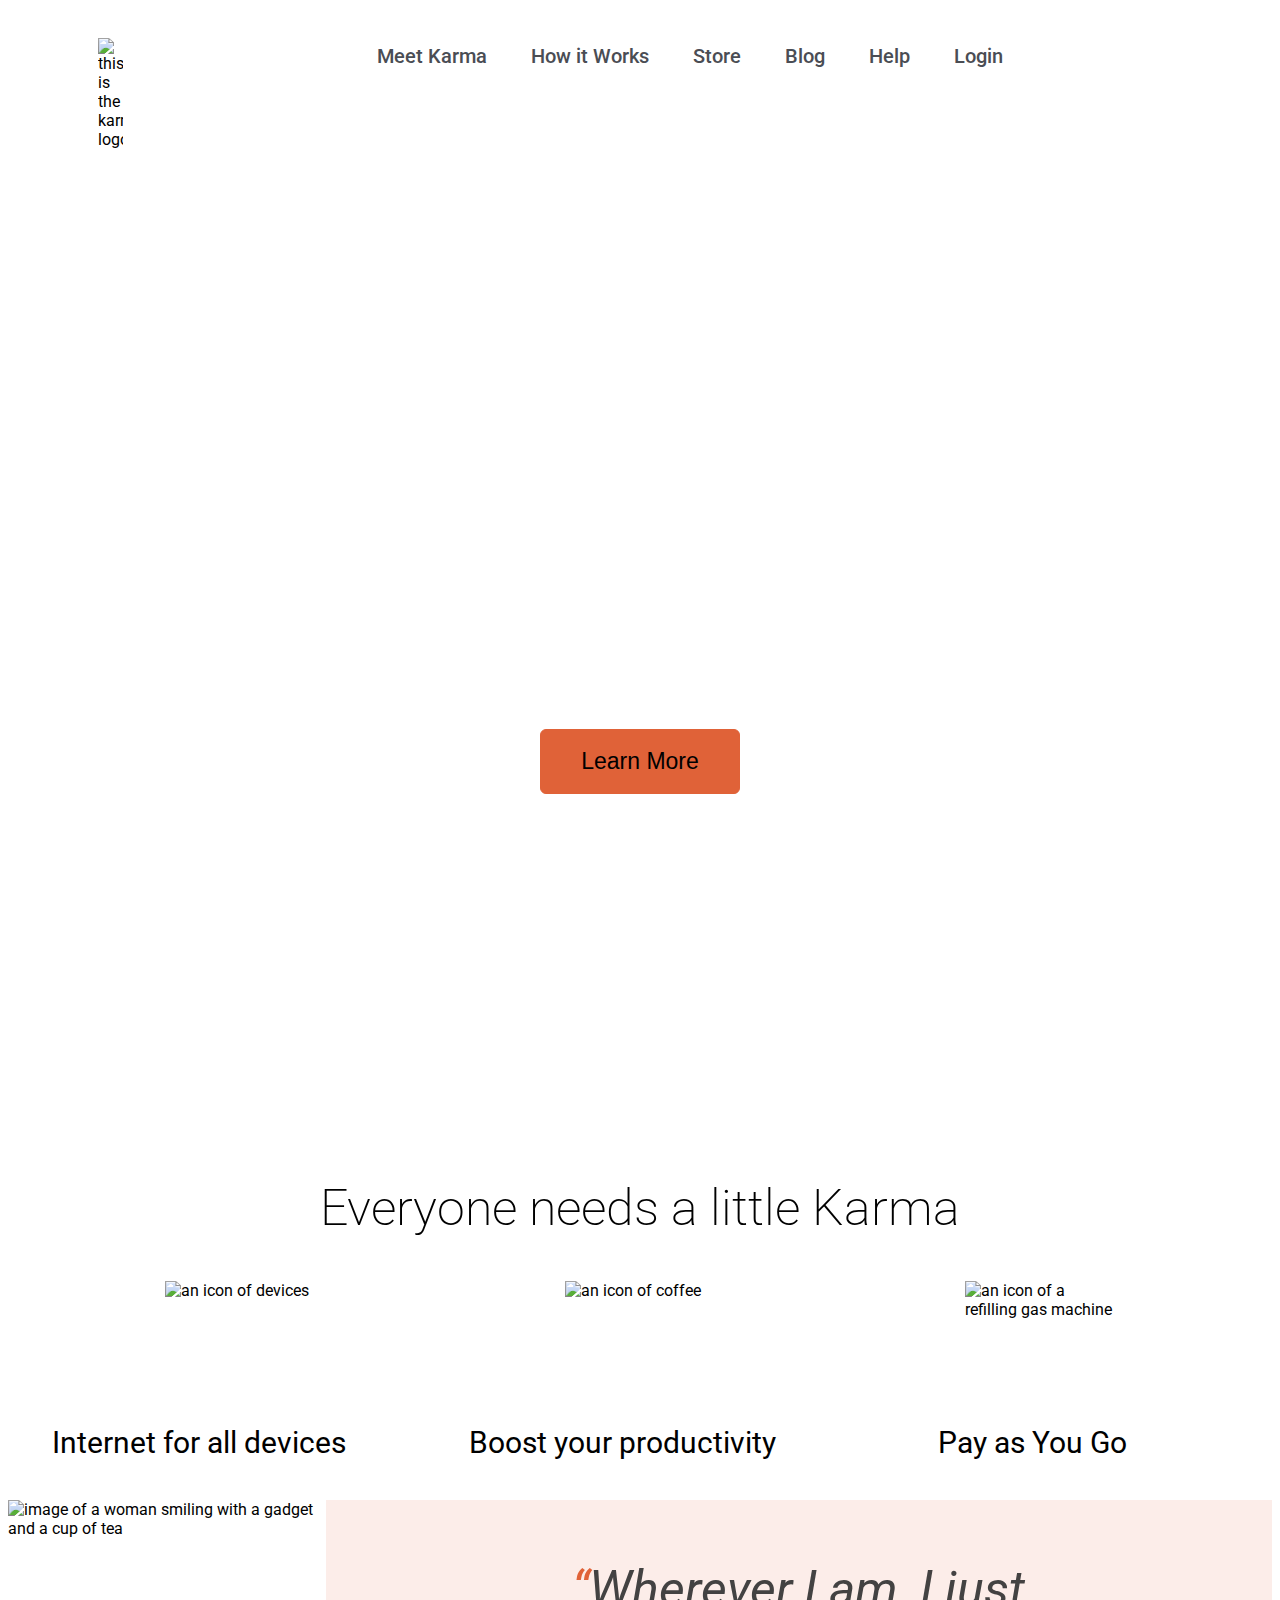
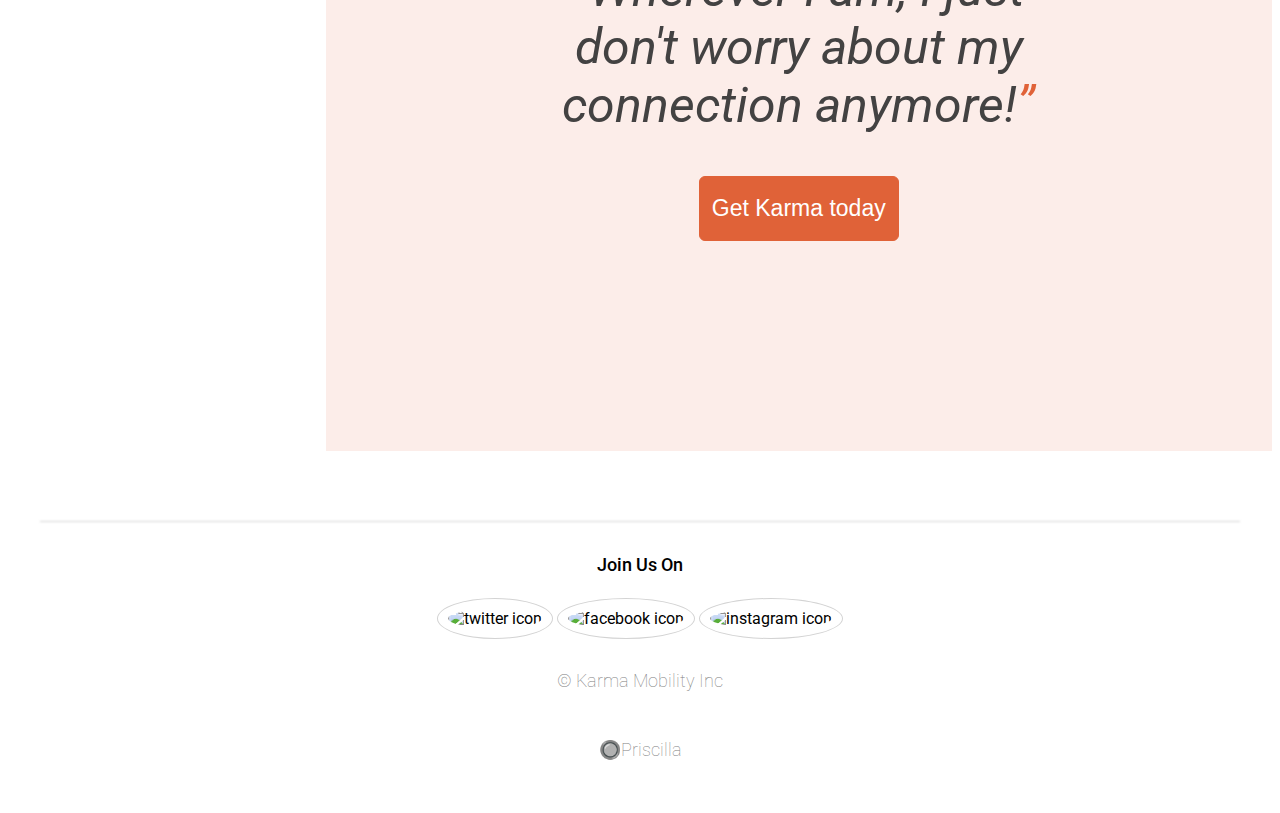
==== index.html @ acfe6ab7 "Attached alt attributes to all img tags" ====
<!DOCTYPE html>
<html lang="en">
  <head>
    <meta charset="UTF-8" />
    <meta
      name="viewport"
      content="width=device-width, initial-scale=1, shrink-to-fit=no"
    />
    <title>Karma</title>
    <link
      href="https://fonts.googleapis.com/css?family=Roboto:400,500,300"
      rel="stylesheet"
      type="text/css"
    />
    <link rel="stylesheet" href="css/normalize.css" />
    <link rel="stylesheet" href="css/style.css" />
    <link rel="shortcut icon" type="image/x-icon" href="favicon.ico" />
  </head>
  <body>
    <!-- Add your HTML markup here -->
    <!-- Remember: Use semantic HTML tags like <header>, <main>, <nav>, <footer>, <section> etc -->
    <!-- All the images you need are in the 'img' folder -->

    <!-- HEADER SECTION -->

    <header>
      <img src="img/karma-logo.svg" alt="this is the karma-logo" />

      <div class="nav-container">
        <nav>
          <ul>
            <a target="_blank" href="index.html"> <li>Meet Karma</li></a>
            <a><li>How it Works</li></a>
            <a target="_blank" href="store.html"><li>Store</li></a>
            <a><li>Blog</li></a>
            <a><li>Help</li></a>
            <a><li>Login</li></a>
          </ul>
        </nav>
      </div>
    </header>

    <!--MAIN SECTION -->

    <main>
      <!------------------SECTION 1---------------->
      <section class="section_1">
        <div>
          <h1>Introducing Karma</h1>
          <h3>Bring WiFi with you, everywhere you go.</h3>
        </div>

        <div>
          <button>Learn More</button>
        </div>
      </section>

      <!------------------SECTION 2---------------->

      <section class="section_2">
        <h1>Everyone needs a little Karma</h1>

        <div class="main-sect2-container">
          <div class="sub-sect2-box1">
            <img src="img/icon-devices.svg" alt="an icon of devices" />
            <img src="img/icon-coffee.svg" alt="an icon of coffee" />
            <img
              src="img/icon-refill.svg"
              alt="an icon of a refilling gas machine"
            />
          </div>

          <div class="sub-sect2-box2">
            <h4 class="internet">Internet for all devices</h4>
            <h4 class="productivity">Boost your productivity</h4>
            <h4 class="Pay">Pay as You Go</h4>
          </div>
        </div>
      </section>

      <!------------------SECTION 3---------------->

      <section class="section_3">
        <img
          src="level-2/homepage-feature.png"
          alt="image of a woman smiling with a gadget and a cup of tea"
        />

        <div class="sub-sect3-box">
          <div class="section_3-text">
            <h2>
              <span class="quotes"> “</span>Wherever I am, I just don't worry
              about my connection anymore!<span class="quotes">”</span>
            </h2>
          </div>

          <div class="button-box">
            <a target="_blank" href="store.html"
              ><button>Get Karma today</button></a
            >
          </div>
        </div>
      </section>
    </main>

    <!---------------FOOTER SECTION-------------->

    <hr />

    <footer>
      <h4>Join Us On</h4>

      <div class="social_platform">
        <img src="img/twitter-icon.svg" alt="twitter icon" />
        <img src="img/facebook-icon.svg" alt="facebook icon" />
        <img src="img/instagram-icon.svg" alt="instagram icon" />
      </div>

      <p>© Karma Mobility Inc</p>
      <p class="author">🔘Priscilla</p>
    </footer>
  </body>
</html>
---- css/style.css ----
/* We are using the 'Roboto' font from Google. This has already been added to your HTML header */

body {
  font-family: "Roboto", sans-serif;
  -webkit-font-smoothing: antialiased;
}

/**
 * Add your custom styles below
 * 
 * Remember: 
 * - Be organized, use comments and separate your styles into meaningful chunks
 *    for example: General styles, Navigation styles, Hero styles, Footer etc.
 * 
 * - When using Flexbox, remember the items you want to move around need to be inside a parent container set to 'display: flex'

 */

/*---------------HEADER SECTION------------------*/

header {
  box-sizing: border-box;
  display: grid;
  grid-template-columns: 0.5fr 0.5fr;
  width: 100%;
  padding-left: 60px;
}

header img {
  width: 25px;
  padding: 30px;
}

.nav-container {
  display: grid;
  justify-items: center;
  text-wrap: nowrap;
}

nav li {
  display: inline-block;
  list-style: none;
  padding: 20px;
  font-size: 20px;
  color: hsl(220, 7%, 55%);
}

nav li:first-child {
  font-weight: 500;
  font-size: 20px;
  color: hsl(222, 6%, 31%);
}

nav li:hover {
  color: hsl(15, 87%, 67%);
  cursor: pointer;
}

/*--------MAIN SECTION----------------*/

/*------------------- SECTION 1-------------*/

.section_1 {
  background-image: url("https://github.com/Priscilla-MacGatus/HTML-CSS-Module-Project-StorePage/blob/master/img/first-background.jpg?raw=true");
  background-size: cover;
  background-position: center;
  height: 100vh;
  display: flex;
  flex-direction: column;
  justify-content: center;
  align-items: center;
  color: white;
  text-align: center;
}

.section_1 h1 {
  font-weight: 200;
  font-size: 70px;
  margin-bottom: 0px;
}

.section_1 h3 {
  font-weight: 200;
  font-size: 40px;
  margin-top: 30px;
}

.section_1 button {
  background-color: hsl(15, 73%, 55%);
  width: 200px;
  height: 65px;
  border-radius: 6px;
  border: 1px solid hsl(15, 73%, 55%);
  font-size: 23px;
  margin-top: 20px;
}

/*------------------- SECTION 2-------------*/

.section_2 h1 {
  font-size: 50px;
  font-weight: 200;
  text-align: center;
  margin-top: 100px;
}

.sub-sect2-box1 img {
  width: 150px;
}

.sub-sect2-box1 {
  display: grid;
  grid-template-columns: 1fr 1fr 1fr;
  column-gap: 250px;
  justify-self: center;
  margin-top: 10px;
}

.sub-sect2-box2 {
  display: grid;
  grid-template-columns: 1fr 1fr 1fr;
}

.main-sect2-container {
  display: grid;
  grid-template-rows: 1fr 1fr;
  justify-content: space-evenly;
}

.main-sect2-container h4 {
  font-size: 30px;
  font-weight: 400;
}

.internet {
  text-align: left;
}

.productivity {
  text-align: center;
  margin-left: 25px;
  margin-right: 60px;
}

.Pay {
  text-align: center;
}

/*------------------- SECTION 3-------------*/

.section_3 {
  display: flex;
  flex-direction: row;
  width: 100%;
}

.section_3 img {
  width: 800;
}

.sub-sect3-box {
  width: fit-content;
  display: grid;
  grid-template-rows: 1fr 1fr;
  justify-items: center;
  background-color: hsl(14, 74%, 95%);
}

.sub-sect3-box h2 {
  font-size: 50px;
  font-weight: 400;
  color: hsl(0, 1%, 26%);
  text-wrap: wrap;
  text-align: center;
  font-style: italic;

  margin-top: 60px;
}

.section_3-text {
  width: 50%;
}

.section_3 button {
  background-color: hsl(15, 73%, 55%);
  width: 200px;
  height: 65px;
  border-radius: 6px;
  border: 1px solid hsl(15, 73%, 55%);
  font-size: 23px;
  color: white;
}

.quotes {
  color: hsl(15, 73%, 55%);
}

hr {
  margin-top: 70px;
  width: 1200px;
  border: none;
  height: 0.5px;
  background-color: lightgray;
  filter: blur(0.8px);
}

.social_platform img {
  width: 20px;
  border-radius: 50%;
  padding: 10px;
  border: 0.3px solid lightgray;
}

footer {
  display: grid;
  grid-template-rows: 1fr 1fr 1fr 1fr;
  justify-items: center;
}

footer h4 {
  font-size: 18px;
  font-weight: 500;
}

footer p {
  font-weight: 100;
  font-size: 18px;
  margin-top: 3px;
  color: grey;
}

.author {
  margin-bottom: 20px;
}
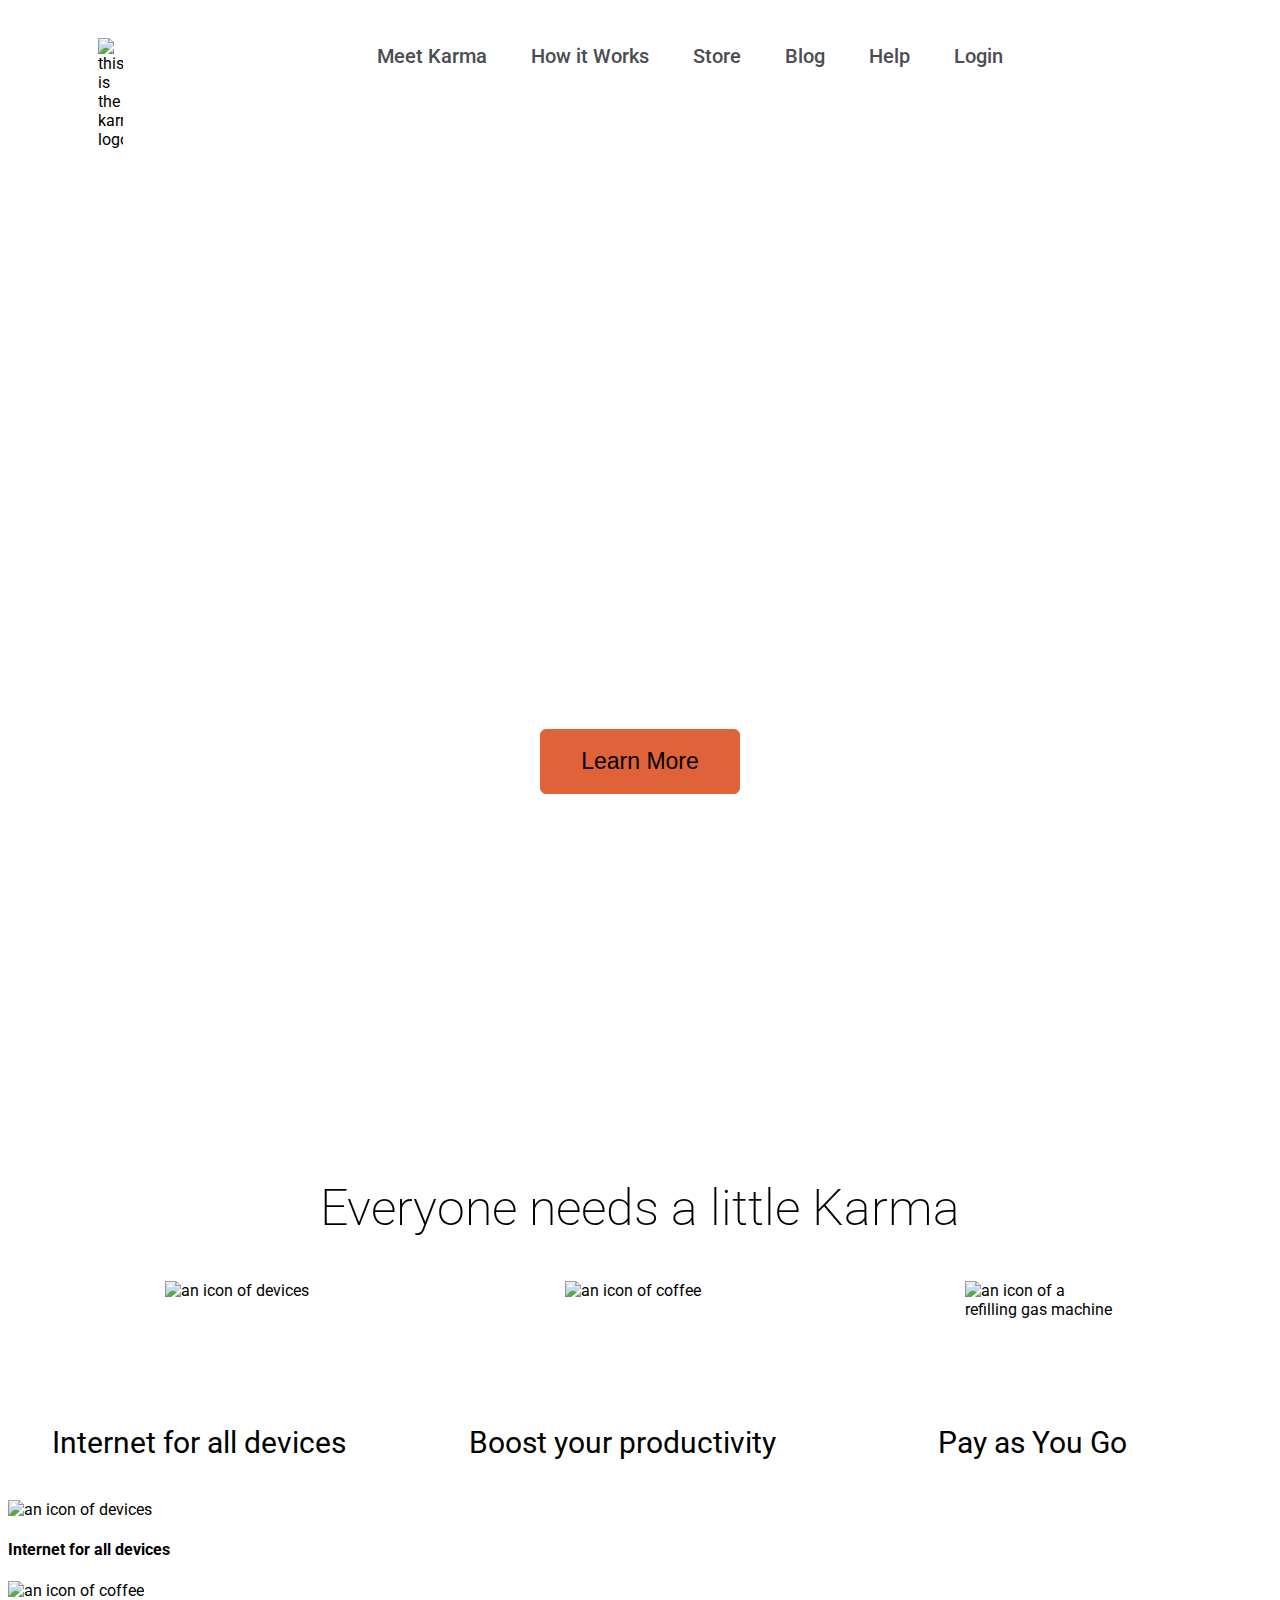
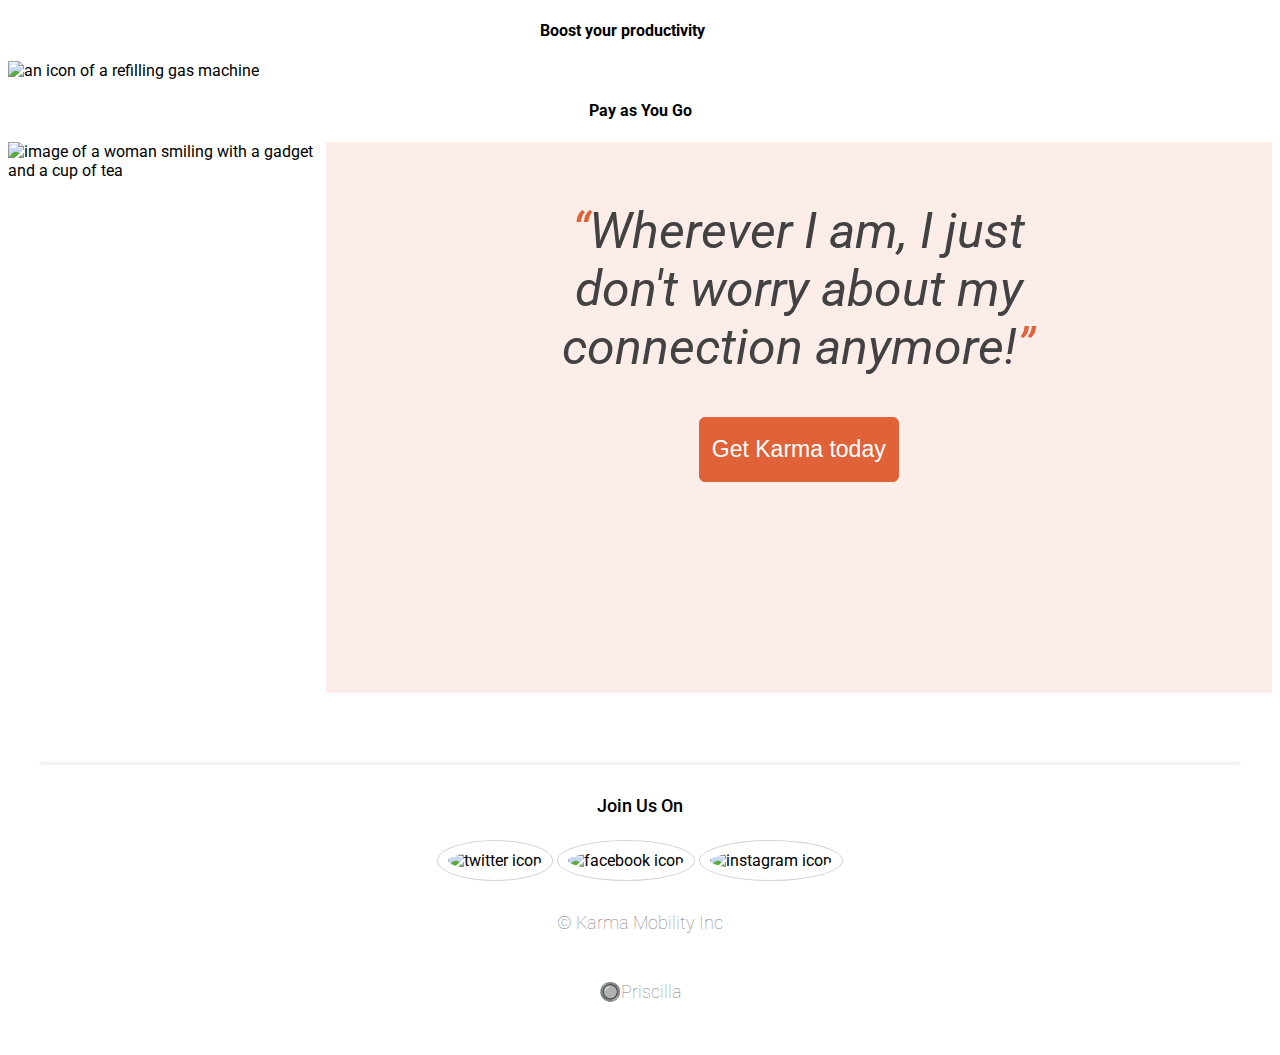
==== commit 1d2a0a69: "Repeated icons for section 2 in html for media queries only" ====
--- a/index.html
+++ b/index.html
@@ -37,6 +37,8 @@
             <a><li>Login</li></a>
           </ul>
         </nav>
+
+        <img class="menu-hamburger" src="level-3/menu-hamburger.svg" />
       </div>
     </header>
 
@@ -78,6 +80,16 @@
         </div>
       </section>
 
+      <!------------------ONLY DISPLAYED ON MEDIA QUERIES ---------------->
+       <div  class="icon-diplay-for-media-queries-only">
+      <img src="img/icon-devices.svg" alt="an icon of devices" />
+      <h4 class="internet">Internet for all devices</h4>
+      <img src="img/icon-coffee.svg" alt="an icon of coffee" />
+      <h4 class="productivity">Boost your productivity</h4>
+      <img src="img/icon-refill.svg" alt="an icon of a refilling gas machine" />
+      <h4 class="Pay">Pay as You Go</h4>
+       <div>
+ 
       <!------------------SECTION 3---------------->
 
       <section class="section_3">
--- a/css/style.css
+++ b/css/style.css
@@ -43,6 +43,10 @@
   padding: 20px;
   font-size: 20px;
   color: hsl(220, 7%, 55%);
+}
+
+.menu-hamburger {
+  display: none;
 }
 
 nav li:first-child {
@@ -232,3 +236,25 @@
 .author {
   margin-bottom: 20px;
 }
+
+@media (max-width: 768px) {
+  /*---------------HEADER SECTION------------------*/
+  header {
+    display: grid;
+    grid-template-columns: 0.5fr 0.5fr;
+    width: 100%;
+  }
+
+  header img {
+    width: 25px;
+    padding: 30px;
+  }
+
+  .menu-hamburger {
+    display: flex;
+  }
+
+  nav li {
+    display: none;
+  }
+}
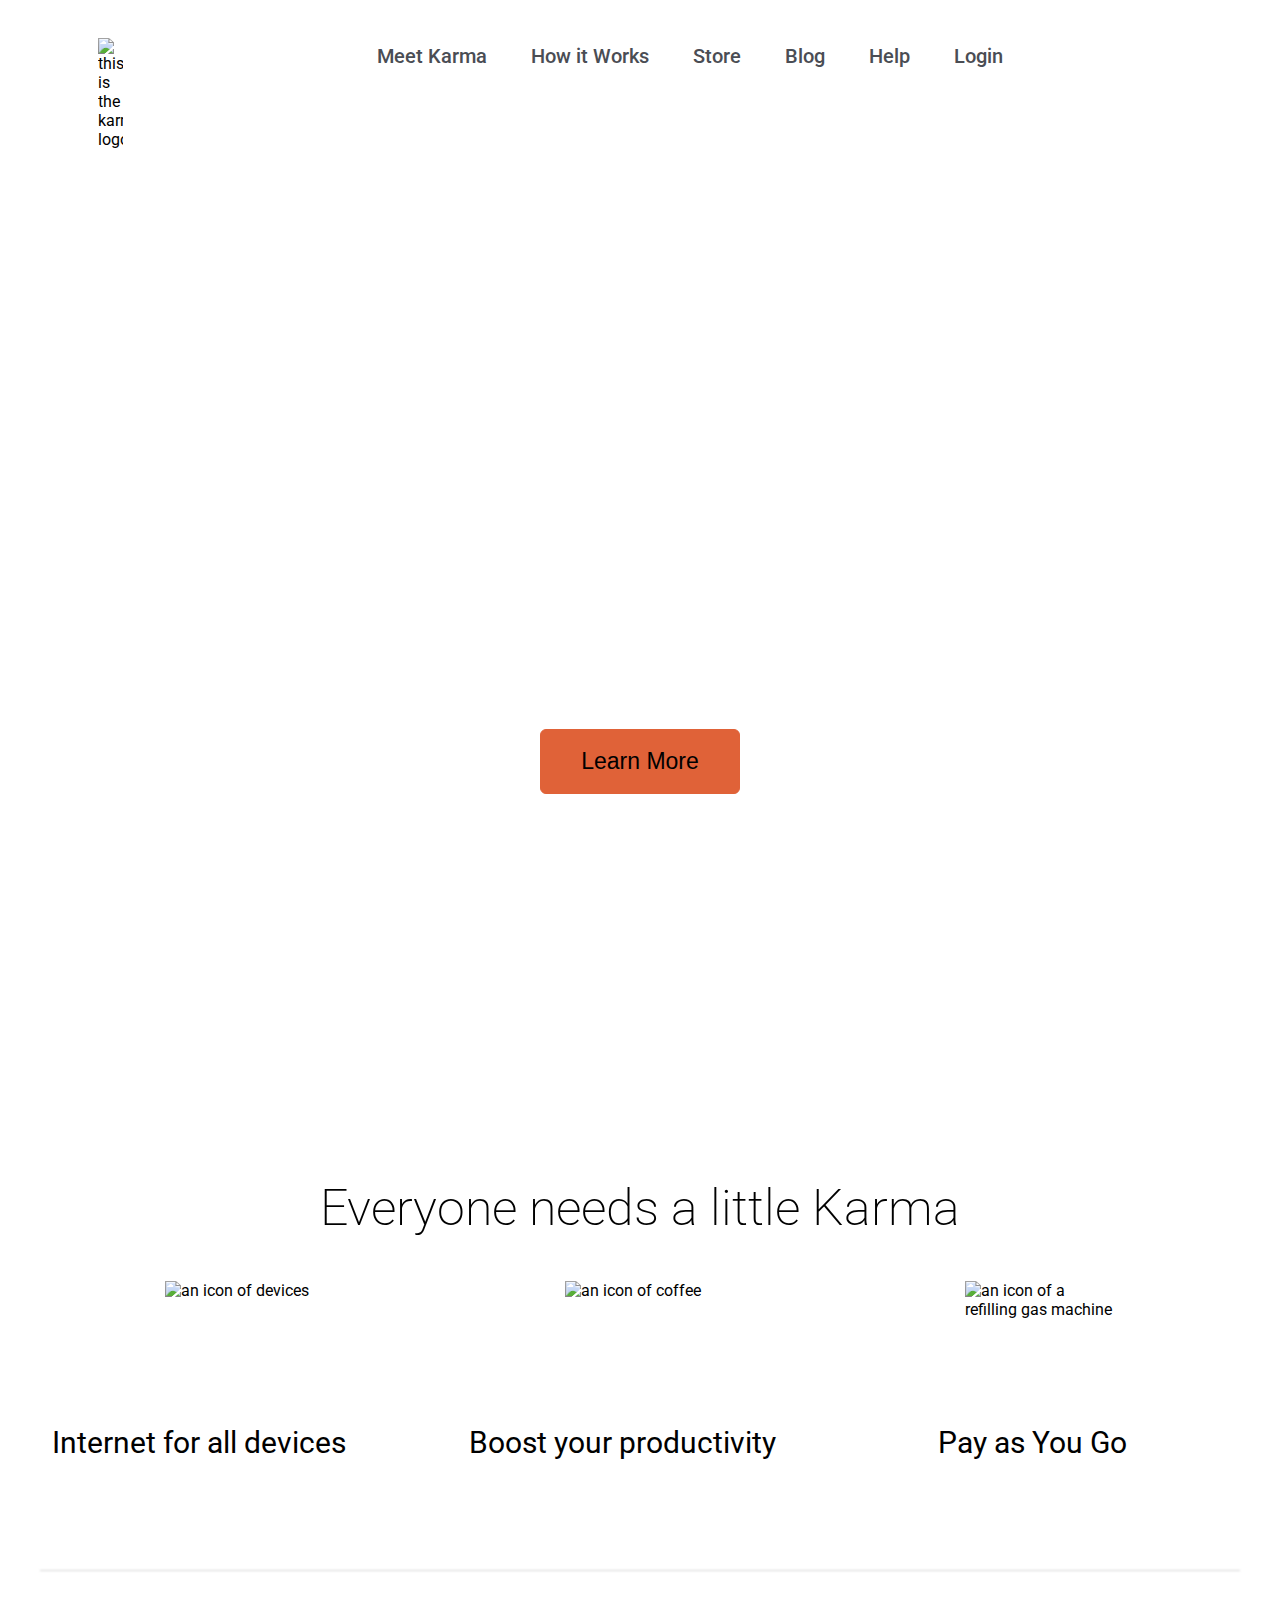
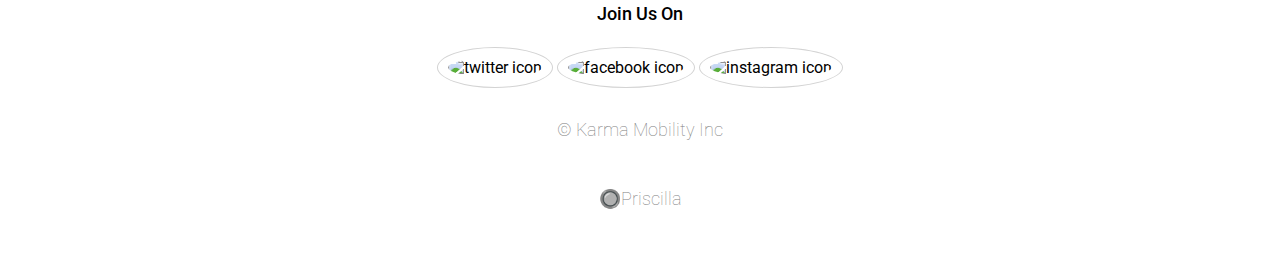
==== commit d547d7ee: "Displayed the repeated html icon code to none." ====
--- a/index.html
+++ b/index.html
@@ -81,7 +81,7 @@
       </section>
 
       <!------------------ONLY DISPLAYED ON MEDIA QUERIES ---------------->
-       <div  class="icon-diplay-for-media-queries-only">
+       <div  class="icon-display-for-media-queries-only">
       <img src="img/icon-devices.svg" alt="an icon of devices" />
       <h4 class="internet">Internet for all devices</h4>
       <img src="img/icon-coffee.svg" alt="an icon of coffee" />
--- a/css/style.css
+++ b/css/style.css
@@ -131,6 +131,10 @@
   justify-content: space-evenly;
 }
 
+.icon-display-for-media-queries-only {
+  display: none;
+}
+
 .main-sect2-container h4 {
   font-size: 30px;
   font-weight: 400;
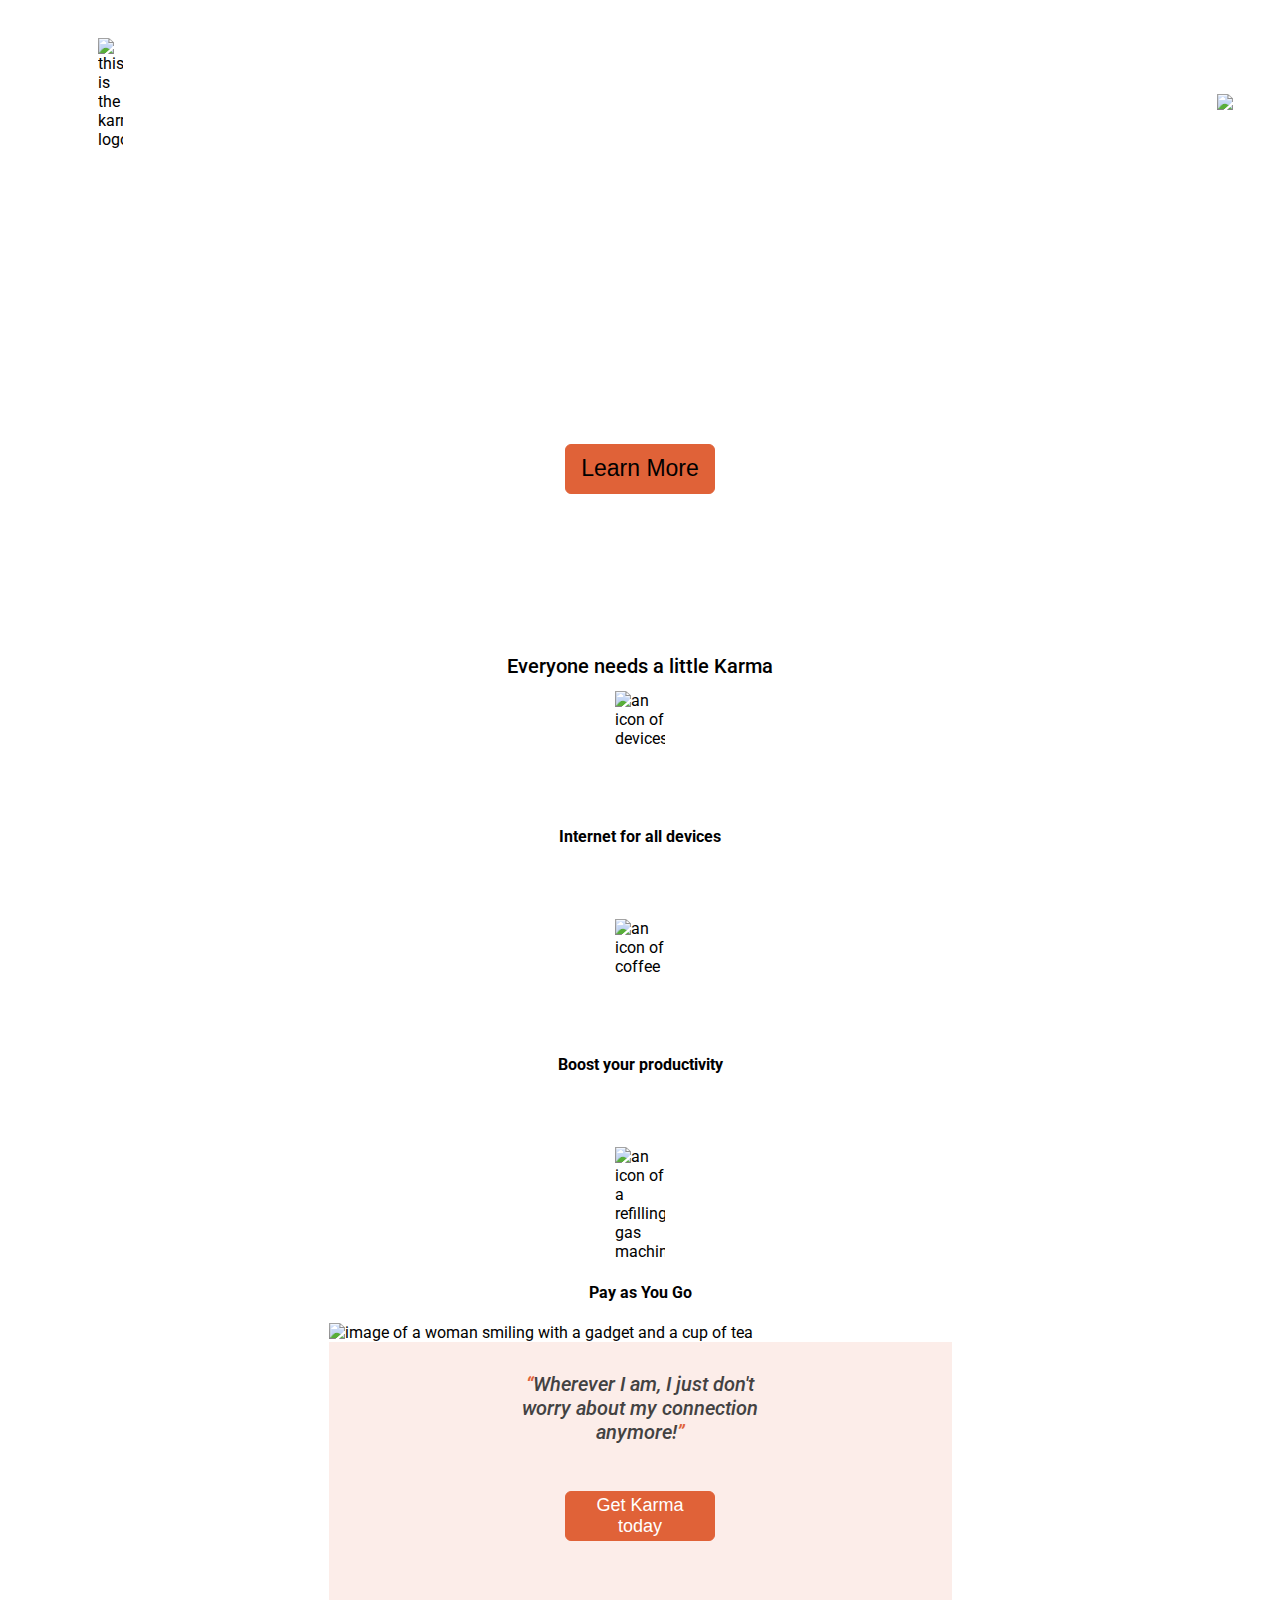
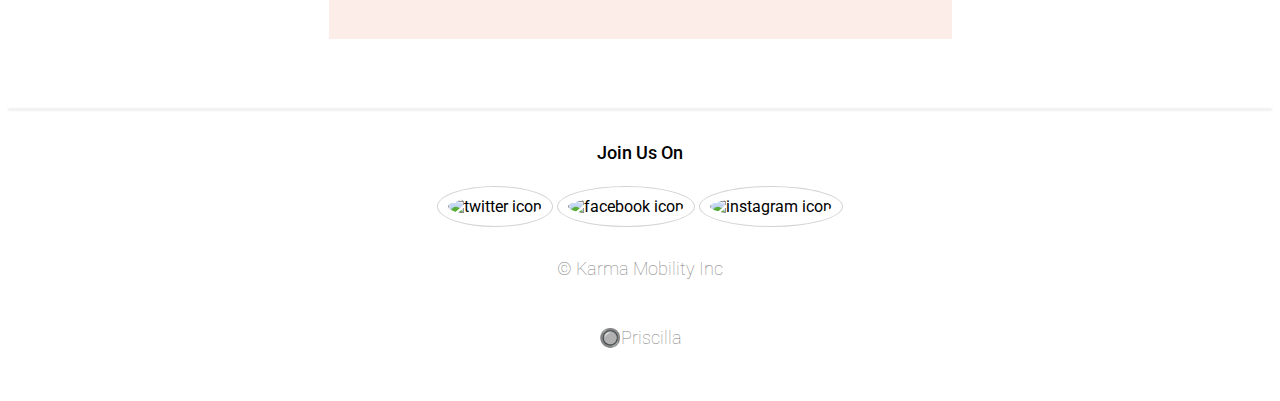
==== commit 150a537e: "Added an anchor tag to the menu icon .Corrected the min width / breakpoint" ====
--- a/index.html
+++ b/index.html
@@ -38,7 +38,7 @@
           </ul>
         </nav>
 
-        <img class="menu-hamburger" src="level-3/menu-hamburger.svg" />
+       <a href="store.html" target="_blank"> <img class="menu-hamburger" src="level-3/menu-hamburger.svg" /> </a>
       </div>
     </header>
 
@@ -83,11 +83,11 @@
       <!------------------ONLY DISPLAYED ON MEDIA QUERIES ---------------->
        <div  class="icon-display-for-media-queries-only">
       <img src="img/icon-devices.svg" alt="an icon of devices" />
-      <h4 class="internet">Internet for all devices</h4>
+      <h4 class="internet-query">Internet for all devices</h4>
       <img src="img/icon-coffee.svg" alt="an icon of coffee" />
-      <h4 class="productivity">Boost your productivity</h4>
+      <h4 class="productivity-query">Boost your productivity</h4>
       <img src="img/icon-refill.svg" alt="an icon of a refilling gas machine" />
-      <h4 class="Pay">Pay as You Go</h4>
+      <h4 class="Pay-query">Pay as You Go</h4>
        <div>
  
       <!------------------SECTION 3---------------->
--- a/css/style.css
+++ b/css/style.css
@@ -205,7 +205,7 @@
 
 hr {
   margin-top: 70px;
-  width: 1200px;
+  width: 100%;
   border: none;
   height: 0.5px;
   background-color: lightgray;
@@ -241,7 +241,9 @@
   margin-bottom: 20px;
 }
 
-@media (max-width: 768px) {
+/*---------------BREAKPOINT SECTION------------------*/
+
+@media (min-width: 565px) {
   /*---------------HEADER SECTION------------------*/
   header {
     display: grid;
@@ -256,9 +258,110 @@
 
   .menu-hamburger {
     display: flex;
+    justify-content: flex-end;
+  }
+
+  .nav-container {
+    display: grid;
+    justify-items: end;
+    text-wrap: nowrap;
   }
 
   nav li {
     display: none;
   }
-}
+
+  /*------------------- SECTION 1-------------*/
+
+  .section_1 {
+    background-image: url("https://github.com/Priscilla-MacGatus/HTML-CSS-Module-Project-StorePage/blob/master/img/first-background.jpg?raw=true");
+    background-size: cover;
+    background-position: center;
+    height: 50vh;
+    display: flex;
+    flex-direction: column;
+    justify-content: center;
+    align-items: center;
+    color: white;
+    text-align: center;
+  }
+
+  .section_1 h1 {
+    font-weight: 200;
+    font-size: 35px;
+    margin-bottom: 0px;
+  }
+
+  .section_1 h3 {
+    font-weight: 200;
+    font-size: 30px;
+    margin-top: 30px;
+  }
+
+  .section_1 button {
+    background-color: hsl(15, 73%, 55%);
+    width: 150px;
+    height: 50px;
+    border-radius: 6px;
+    border: 1px solid hsl(15, 73%, 55%);
+    font-size: 23px;
+    margin-bottom: 50px;
+  }
+
+  /*------------------- SECTION 2-------------*/
+  .main-sect2-container {
+    display: none;
+  }
+  .section_2 h1 {
+    font-size: 20px;
+    margin-top: 25px;
+    font-weight: 500;
+  }
+
+  .icon-display-for-media-queries-only {
+    display: grid;
+    grid-template-rows: 1fr 1fr 1fr 1fr 1fr;
+    justify-items: center;
+  }
+
+  .icon-display-for-media-queries-only img {
+    width: 50px;
+  }
+
+  /*------------------- SECTION 3-------------*/
+
+  .section_3 {
+    display: block;
+  }
+
+  .section_3 img {
+    width: 100%;
+    margin-bottom: 0;
+  }
+
+  .sub-sect3-box {
+    display: grid;
+    width: 100%;
+  }
+
+  .sub-sect3-box h2 {
+    font-size: 20px;
+    font-weight: 500;
+    color: hsl(0, 1%, 26%);
+    text-wrap: wrap;
+    text-align: center;
+    font-style: italic;
+    padding: 30px;
+    margin-top: 0;
+  }
+
+  .section_3 button {
+    background-color: hsl(15, 73%, 55%);
+    width: 150px;
+    height: 50px;
+    border-radius: 6px;
+    border: 1px solid hsl(15, 73%, 55%);
+    font-size: 18px;
+    color: white;
+  }
+}
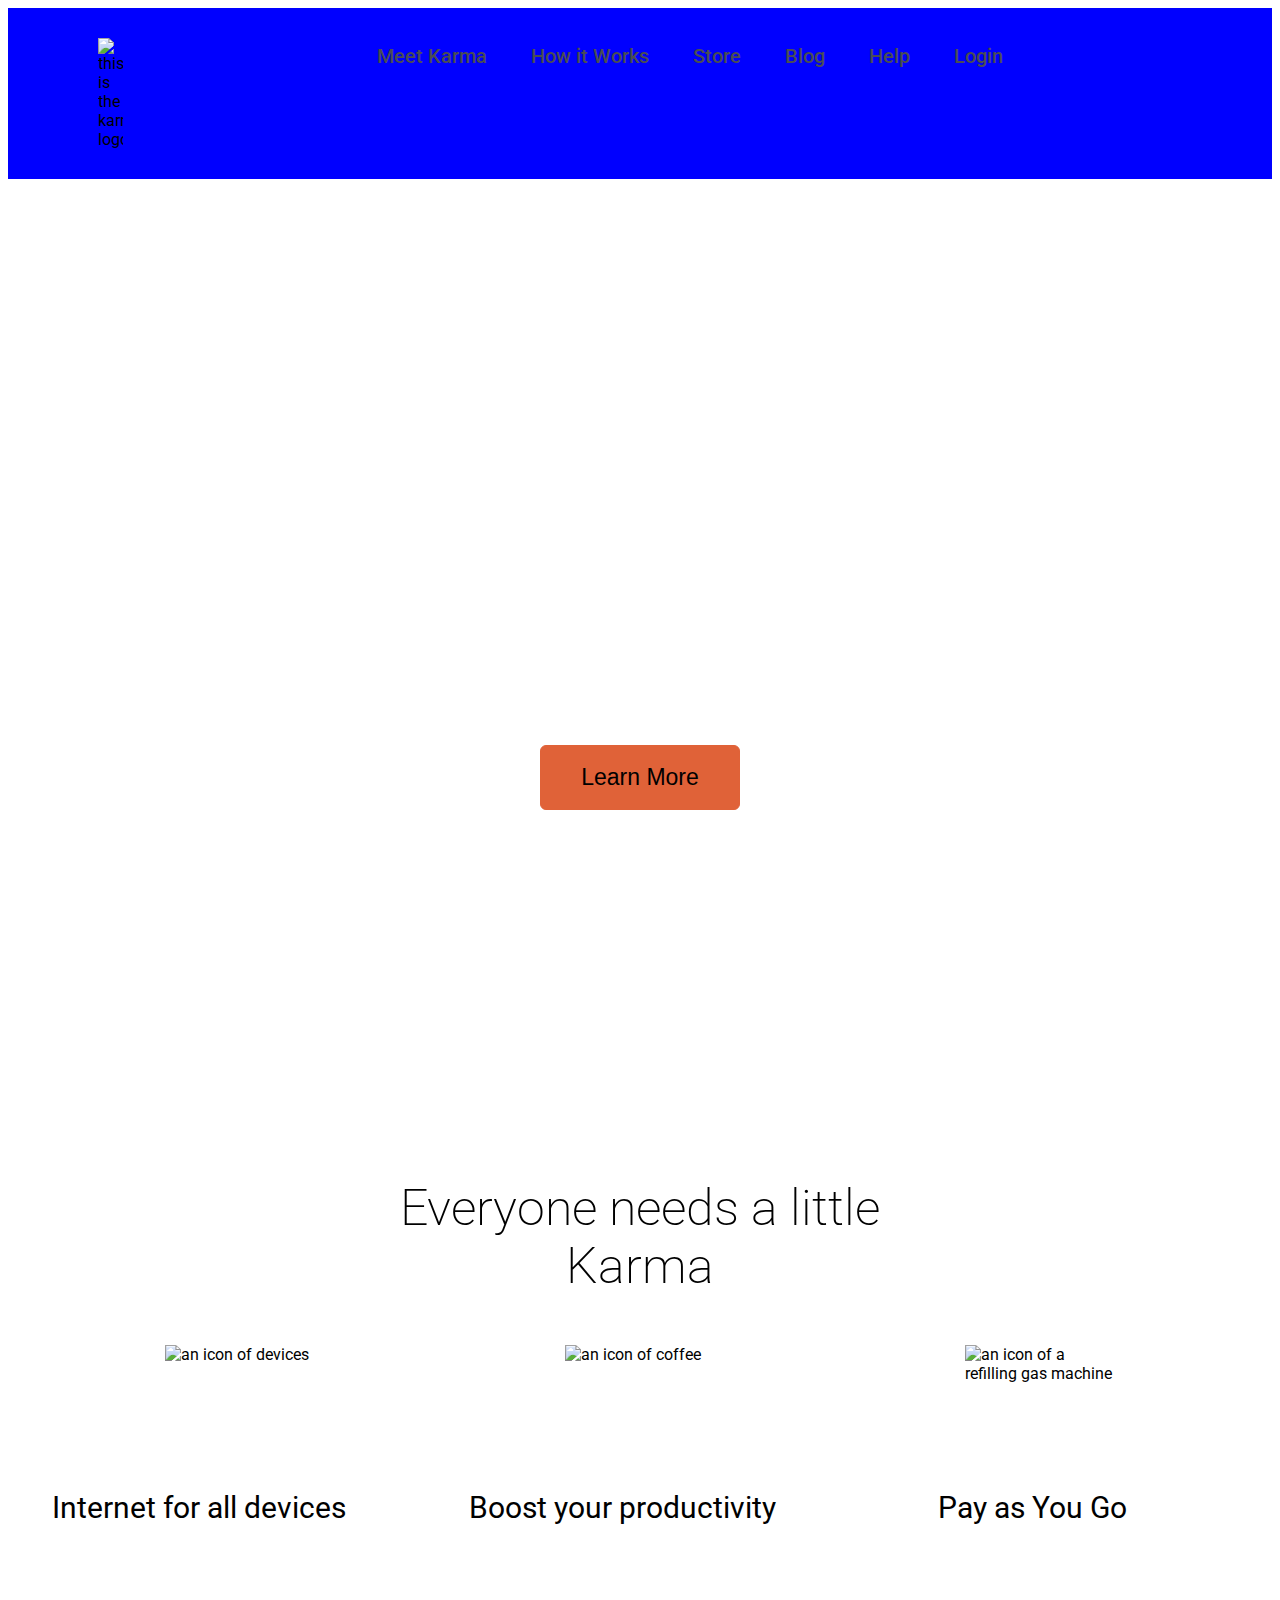
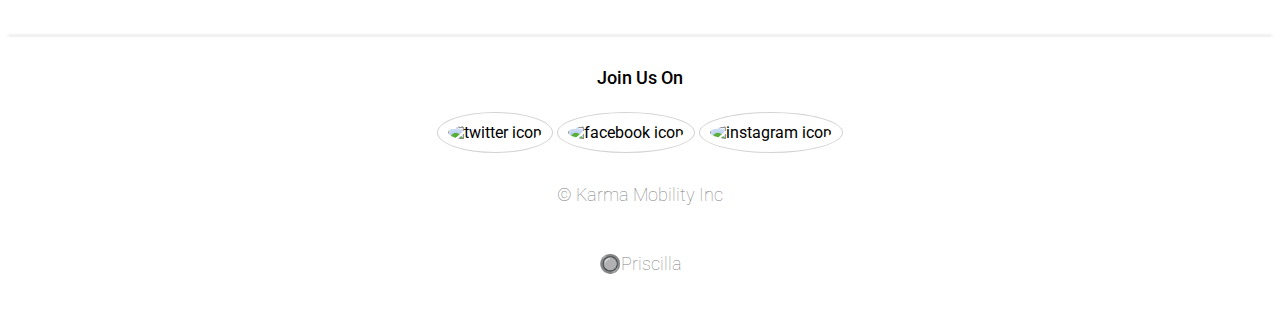
==== commit 7626b80d: "Added br tags h1 tags to section 1 and 2" ====
--- a/index.html
+++ b/index.html
@@ -48,7 +48,7 @@
       <!------------------SECTION 1---------------->
       <section class="section_1">
         <div>
-          <h1>Introducing Karma</h1>
+          <h1>Introducing <br>Karma</h1>
           <h3>Bring WiFi with you, everywhere you go.</h3>
         </div>
 
@@ -60,7 +60,7 @@
       <!------------------SECTION 2---------------->
 
       <section class="section_2">
-        <h1>Everyone needs a little Karma</h1>
+        <h1>Everyone needs a little <br> Karma</h1>
 
         <div class="main-sect2-container">
           <div class="sub-sect2-box1">
--- a/css/style.css
+++ b/css/style.css
@@ -17,13 +17,10 @@
  */
 
 /*---------------HEADER SECTION------------------*/
-
 header {
-  box-sizing: border-box;
   display: grid;
   grid-template-columns: 0.5fr 0.5fr;
   width: 100%;
-  padding-left: 60px;
 }
 
 header img {
@@ -31,36 +28,20 @@
   padding: 30px;
 }
 
+.menu-hamburger {
+  display: flex;
+  justify-content: flex-end;
+}
+
 .nav-container {
   display: grid;
-  justify-items: center;
+  justify-items: end;
   text-wrap: nowrap;
 }
 
 nav li {
-  display: inline-block;
-  list-style: none;
-  padding: 20px;
-  font-size: 20px;
-  color: hsl(220, 7%, 55%);
-}
-
-.menu-hamburger {
   display: none;
 }
-
-nav li:first-child {
-  font-weight: 500;
-  font-size: 20px;
-  color: hsl(222, 6%, 31%);
-}
-
-nav li:hover {
-  color: hsl(15, 87%, 67%);
-  cursor: pointer;
-}
-
-/*--------MAIN SECTION----------------*/
 
 /*------------------- SECTION 1-------------*/
 
@@ -68,7 +49,7 @@
   background-image: url("https://github.com/Priscilla-MacGatus/HTML-CSS-Module-Project-StorePage/blob/master/img/first-background.jpg?raw=true");
   background-size: cover;
   background-position: center;
-  height: 100vh;
+  height: 50vh;
   display: flex;
   flex-direction: column;
   justify-content: center;
@@ -79,128 +60,94 @@
 
 .section_1 h1 {
   font-weight: 200;
-  font-size: 70px;
+  font-size: 45px;
+  text-wrap: wrap;
   margin-bottom: 0px;
 }
 
 .section_1 h3 {
   font-weight: 200;
-  font-size: 40px;
+  font-size: 30px;
   margin-top: 30px;
 }
 
 .section_1 button {
   background-color: hsl(15, 73%, 55%);
-  width: 200px;
-  height: 65px;
+  width: 150px;
+  height: 50px;
   border-radius: 6px;
   border: 1px solid hsl(15, 73%, 55%);
   font-size: 23px;
-  margin-top: 20px;
+  margin-bottom: 50px;
 }
 
 /*------------------- SECTION 2-------------*/
+.main-sect2-container {
+  display: none;
+}
 
 .section_2 h1 {
-  font-size: 50px;
-  font-weight: 200;
+  font-size: 25px;
+  text-wrap: wrap;
+  margin-top: 40px;
+  margin-bottom: 40px;
+  font-weight: 400;
   text-align: center;
-  margin-top: 100px;
-}
-
-.sub-sect2-box1 img {
-  width: 150px;
-}
-
-.sub-sect2-box1 {
+}
+
+.icon-display-for-media-queries-only {
   display: grid;
-  grid-template-columns: 1fr 1fr 1fr;
-  column-gap: 250px;
-  justify-self: center;
-  margin-top: 10px;
-}
-
-.sub-sect2-box2 {
+  grid-template-rows: 1fr 1fr 1fr 1fr 1fr;
+  justify-items: center;
+}
+
+.icon-display-for-media-queries-only img {
+  width: 100px;
+}
+
+/*------------------- SECTION 3-------------*/
+
+.section_3 {
+  display: block;
+}
+
+.section_3 img {
+  width: 100%;
+  margin-bottom: 0;
+}
+
+.sub-sect3-box {
   display: grid;
-  grid-template-columns: 1fr 1fr 1fr;
-}
-
-.main-sect2-container {
-  display: grid;
-  grid-template-rows: 1fr 1fr;
-  justify-content: space-evenly;
-}
-
-.icon-display-for-media-queries-only {
-  display: none;
-}
-
-.main-sect2-container h4 {
+  justify-items: center;
+  width: 100%;
+  height: 100%;
+  background-color: hsl(14, 74%, 95%);
+}
+
+.sub-sect3-box h2 {
   font-size: 30px;
-  font-weight: 400;
-}
-
-.internet {
-  text-align: left;
-}
-
-.productivity {
-  text-align: center;
-  margin-left: 25px;
-  margin-right: 60px;
-}
-
-.Pay {
-  text-align: center;
-}
-
-/*------------------- SECTION 3-------------*/
-
-.section_3 {
-  display: flex;
-  flex-direction: row;
-  width: 100%;
-}
-
-.section_3 img {
-  width: 800;
-}
-
-.sub-sect3-box {
-  width: fit-content;
-  display: grid;
-  grid-template-rows: 1fr 1fr;
-  justify-items: center;
-  background-color: hsl(14, 74%, 95%);
-}
-
-.sub-sect3-box h2 {
-  font-size: 50px;
-  font-weight: 400;
+  font-weight: 500;
   color: hsl(0, 1%, 26%);
   text-wrap: wrap;
   text-align: center;
   font-style: italic;
-
-  margin-top: 60px;
-}
-
-.section_3-text {
-  width: 50%;
+  padding: 30px;
+  margin-top: 50px;
+}
+
+.quotes {
+  color: hsl(15, 73%, 55%);
 }
 
 .section_3 button {
   background-color: hsl(15, 73%, 55%);
-  width: 200px;
-  height: 65px;
+  width: 150px;
+  height: 50px;
   border-radius: 6px;
   border: 1px solid hsl(15, 73%, 55%);
-  font-size: 23px;
+  font-size: 18px;
   color: white;
-}
-
-.quotes {
-  color: hsl(15, 73%, 55%);
+  margin-bottom: 60px;
 }
 
 hr {
@@ -241,14 +188,18 @@
   margin-bottom: 20px;
 }
 
-/*---------------BREAKPOINT SECTION------------------*/
+/*---------------MEDIUM SCREEN ------------------*/
+
+/*---------------BREAKPOINT SECTION ------------------*/
 
 @media (min-width: 565px) {
-  /*---------------HEADER SECTION------------------*/
   header {
+    box-sizing: border-box;
     display: grid;
     grid-template-columns: 0.5fr 0.5fr;
     width: 100%;
+    padding-left: 60px;
+    background-color: red;
   }
 
   header img {
@@ -256,20 +207,36 @@
     padding: 30px;
   }
 
+  .nav-container {
+    display: grid;
+    justify-items: center;
+    text-wrap: nowrap;
+  }
+
+  nav li {
+    display: inline-block;
+    list-style: none;
+    padding: 20px;
+    font-size: 20px;
+    color: hsl(220, 7%, 55%);
+  }
+
   .menu-hamburger {
-    display: flex;
-    justify-content: flex-end;
-  }
-
-  .nav-container {
-    display: grid;
-    justify-items: end;
-    text-wrap: nowrap;
-  }
-
-  nav li {
     display: none;
   }
+
+  nav li:first-child {
+    font-weight: 500;
+    font-size: 20px;
+    color: hsl(222, 6%, 31%);
+  }
+
+  nav li:hover {
+    color: hsl(15, 87%, 67%);
+    cursor: pointer;
+  }
+
+  /*--------MAIN SECTION----------------*/
 
   /*------------------- SECTION 1-------------*/
 
@@ -277,7 +244,7 @@
     background-image: url("https://github.com/Priscilla-MacGatus/HTML-CSS-Module-Project-StorePage/blob/master/img/first-background.jpg?raw=true");
     background-size: cover;
     background-position: center;
-    height: 50vh;
+    height: 100vh;
     display: flex;
     flex-direction: column;
     justify-content: center;
@@ -288,80 +255,413 @@
 
   .section_1 h1 {
     font-weight: 200;
-    font-size: 35px;
+    font-size: 70px;
     margin-bottom: 0px;
   }
 
   .section_1 h3 {
     font-weight: 200;
-    font-size: 30px;
+    font-size: 40px;
     margin-top: 30px;
   }
 
   .section_1 button {
     background-color: hsl(15, 73%, 55%);
-    width: 150px;
-    height: 50px;
+    width: 200px;
+    height: 65px;
     border-radius: 6px;
     border: 1px solid hsl(15, 73%, 55%);
     font-size: 23px;
-    margin-bottom: 50px;
+    margin-top: 20px;
   }
 
   /*------------------- SECTION 2-------------*/
-  .main-sect2-container {
-    display: none;
-  }
+
   .section_2 h1 {
     font-size: 20px;
     margin-top: 25px;
     font-weight: 500;
+    text-align: center;
+  }
+
+  .sub-sect2-box1 img {
+    width: 150px;
+  }
+
+  .sub-sect2-box1 {
+    display: grid;
+    grid-template-columns: 1fr 1fr 1fr;
+    column-gap: 250px;
+    justify-self: center;
+    margin-top: 10px;
+  }
+
+  .sub-sect2-box2 {
+    display: grid;
+    grid-template-columns: 1fr 1fr 1fr;
+  }
+
+  .main-sect2-container {
+    display: grid;
+    grid-template-rows: 1fr 1fr;
+    justify-content: space-evenly;
   }
 
   .icon-display-for-media-queries-only {
-    display: grid;
-    grid-template-rows: 1fr 1fr 1fr 1fr 1fr;
+    display: none;
+  }
+
+  .main-sect2-container h4 {
+    font-size: 30px;
+    font-weight: 400;
+  }
+
+  .internet {
+    text-align: left;
+  }
+
+  .productivity {
+    text-align: center;
+    margin-left: 25px;
+    margin-right: 60px;
+  }
+
+  .Pay {
+    text-align: center;
+  }
+
+  /*------------------- SECTION 3-------------*/
+
+  .section_3 {
+    display: flex;
+    flex-direction: row;
+    width: 100%;
+  }
+
+  .section_3 img {
+    width: 800;
+  }
+
+  .sub-sect3-box {
+    width: fit-content;
+    display: grid;
+    grid-template-rows: 1fr 1fr;
     justify-items: center;
-  }
-
-  .icon-display-for-media-queries-only img {
-    width: 50px;
-  }
-
-  /*------------------- SECTION 3-------------*/
-
-  .section_3 {
-    display: block;
-  }
-
-  .section_3 img {
-    width: 100%;
-    margin-bottom: 0;
-  }
-
-  .sub-sect3-box {
-    display: grid;
-    width: 100%;
+    background-color: hsl(14, 74%, 95%);
   }
 
   .sub-sect3-box h2 {
-    font-size: 20px;
-    font-weight: 500;
+    font-size: 50px;
+    font-weight: 400;
     color: hsl(0, 1%, 26%);
     text-wrap: wrap;
     text-align: center;
     font-style: italic;
-    padding: 30px;
-    margin-top: 0;
+
+    margin-top: 60px;
+  }
+
+  .section_3-text {
+    width: 50%;
   }
 
   .section_3 button {
     background-color: hsl(15, 73%, 55%);
-    width: 150px;
-    height: 50px;
+    width: 200px;
+    height: 65px;
     border-radius: 6px;
     border: 1px solid hsl(15, 73%, 55%);
+    font-size: 23px;
+    color: white;
+  }
+
+  .quotes {
+    color: hsl(15, 73%, 55%);
+  }
+
+  hr {
+    margin-top: 70px;
+    width: 100%;
+    border: none;
+    height: 0.5px;
+    background-color: lightgray;
+    filter: blur(0.8px);
+  }
+
+  .social_platform img {
+    width: 20px;
+    border-radius: 50%;
+    padding: 10px;
+    border: 0.3px solid lightgray;
+  }
+
+  footer {
+    display: grid;
+    grid-template-rows: 1fr 1fr 1fr 1fr;
+    justify-items: center;
+  }
+
+  footer h4 {
     font-size: 18px;
+    font-weight: 500;
+  }
+
+  footer p {
+    font-weight: 100;
+    font-size: 18px;
+    margin-top: 3px;
+    color: grey;
+  }
+
+  .author {
+    margin-bottom: 20px;
+  }
+}
+
+/*----------------------------DESKTOP------------------*/
+
+/*---------------BREAKPOINT SECTION------------------*/
+
+@media (min-width: 900px) {
+  body {
+    font-family: "Roboto", sans-serif;
+    -webkit-font-smoothing: antialiased;
+  }
+
+  /**
+ * Add your custom styles below
+ * 
+ * Remember: 
+ * - Be organized, use comments and separate your styles into meaningful chunks
+ *    for example: General styles, Navigation styles, Hero styles, Footer etc.
+ * 
+ * - When using Flexbox, remember the items you want to move around need to be inside a parent container set to 'display: flex'
+
+ */
+
+  /*---------------HEADER SECTION------------------*/
+
+  header {
+    box-sizing: border-box;
+    display: grid;
+    grid-template-columns: 0.5fr 0.5fr;
+    width: 100%;
+    padding-left: 60px;
+    background-color: blue;
+  }
+
+  header img {
+    width: 25px;
+    padding: 30px;
+  }
+
+  .nav-container {
+    display: grid;
+    justify-items: center;
+    text-wrap: nowrap;
+  }
+
+  nav li {
+    display: inline-block;
+    list-style: none;
+    padding: 20px;
+    font-size: 20px;
+    color: hsl(220, 7%, 55%);
+  }
+
+  .menu-hamburger {
+    display: none;
+  }
+
+  nav li:first-child {
+    font-weight: 500;
+    font-size: 20px;
+    color: hsl(222, 6%, 31%);
+  }
+
+  nav li:hover {
+    color: hsl(15, 87%, 67%);
+    cursor: pointer;
+  }
+
+  /*--------MAIN SECTION----------------*/
+
+  /*------------------- SECTION 1-------------*/
+
+  .section_1 {
+    background-image: url("https://github.com/Priscilla-MacGatus/HTML-CSS-Module-Project-StorePage/blob/master/img/first-background.jpg?raw=true");
+    background-size: cover;
+    background-position: center;
+    height: 100vh;
+    display: flex;
+    flex-direction: column;
+    justify-content: center;
+    align-items: center;
     color: white;
-  }
-}
+    text-align: center;
+  }
+
+  .section_1 h1 {
+    font-weight: 200;
+    font-size: 70px;
+    margin-bottom: 0px;
+  }
+
+  .section_1 h3 {
+    font-weight: 200;
+    font-size: 40px;
+    margin-top: 30px;
+  }
+
+  .section_1 button {
+    background-color: hsl(15, 73%, 55%);
+    width: 200px;
+    height: 65px;
+    border-radius: 6px;
+    border: 1px solid hsl(15, 73%, 55%);
+    font-size: 23px;
+    margin-top: 20px;
+  }
+
+  /*------------------- SECTION 2-------------*/
+
+  .section_2 h1 {
+    font-size: 50px;
+    font-weight: 200;
+    text-align: center;
+    margin-top: 100px;
+  }
+
+  .sub-sect2-box1 img {
+    width: 150px;
+  }
+
+  .sub-sect2-box1 {
+    display: grid;
+    grid-template-columns: 1fr 1fr 1fr;
+    column-gap: 250px;
+    justify-self: center;
+    margin-top: 10px;
+  }
+
+  .sub-sect2-box2 {
+    display: grid;
+    grid-template-columns: 1fr 1fr 1fr;
+  }
+
+  .main-sect2-container {
+    display: grid;
+    grid-template-rows: 1fr 1fr;
+    justify-content: space-evenly;
+  }
+
+  .icon-display-for-media-queries-only {
+    display: none;
+  }
+
+  .main-sect2-container h4 {
+    font-size: 30px;
+    font-weight: 400;
+  }
+
+  .internet {
+    text-align: left;
+  }
+
+  .productivity {
+    text-align: center;
+    margin-left: 25px;
+    margin-right: 60px;
+  }
+
+  .Pay {
+    text-align: center;
+  }
+
+  /*------------------- SECTION 3-------------*/
+
+  .section_3 {
+    display: flex;
+    flex-direction: row;
+    width: 100%;
+  }
+
+  .section_3 img {
+    width: 800;
+  }
+
+  .sub-sect3-box {
+    width: fit-content;
+    display: grid;
+    grid-template-rows: 1fr 1fr;
+    justify-items: center;
+    background-color: hsl(14, 74%, 95%);
+  }
+
+  .sub-sect3-box h2 {
+    font-size: 50px;
+    font-weight: 400;
+    color: hsl(0, 1%, 26%);
+    text-wrap: wrap;
+    text-align: center;
+    font-style: italic;
+
+    margin-top: 60px;
+  }
+
+  .section_3-text {
+    width: 50%;
+  }
+
+  .section_3 button {
+    background-color: hsl(15, 73%, 55%);
+    width: 200px;
+    height: 65px;
+    border-radius: 6px;
+    border: 1px solid hsl(15, 73%, 55%);
+    font-size: 23px;
+    color: white;
+  }
+
+  .quotes {
+    color: hsl(15, 73%, 55%);
+  }
+
+  hr {
+    margin-top: 70px;
+    width: 100%;
+    border: none;
+    height: 0.5px;
+    background-color: lightgray;
+    filter: blur(0.8px);
+  }
+
+  .social_platform img {
+    width: 20px;
+    border-radius: 50%;
+    padding: 10px;
+    border: 0.3px solid lightgray;
+  }
+
+  footer {
+    display: grid;
+    grid-template-rows: 1fr 1fr 1fr 1fr;
+    justify-items: center;
+  }
+
+  footer h4 {
+    font-size: 18px;
+    font-weight: 500;
+  }
+
+  footer p {
+    font-weight: 100;
+    font-size: 18px;
+    margin-top: 3px;
+    color: grey;
+  }
+
+  .author {
+    margin-bottom: 20px;
+  }
+}
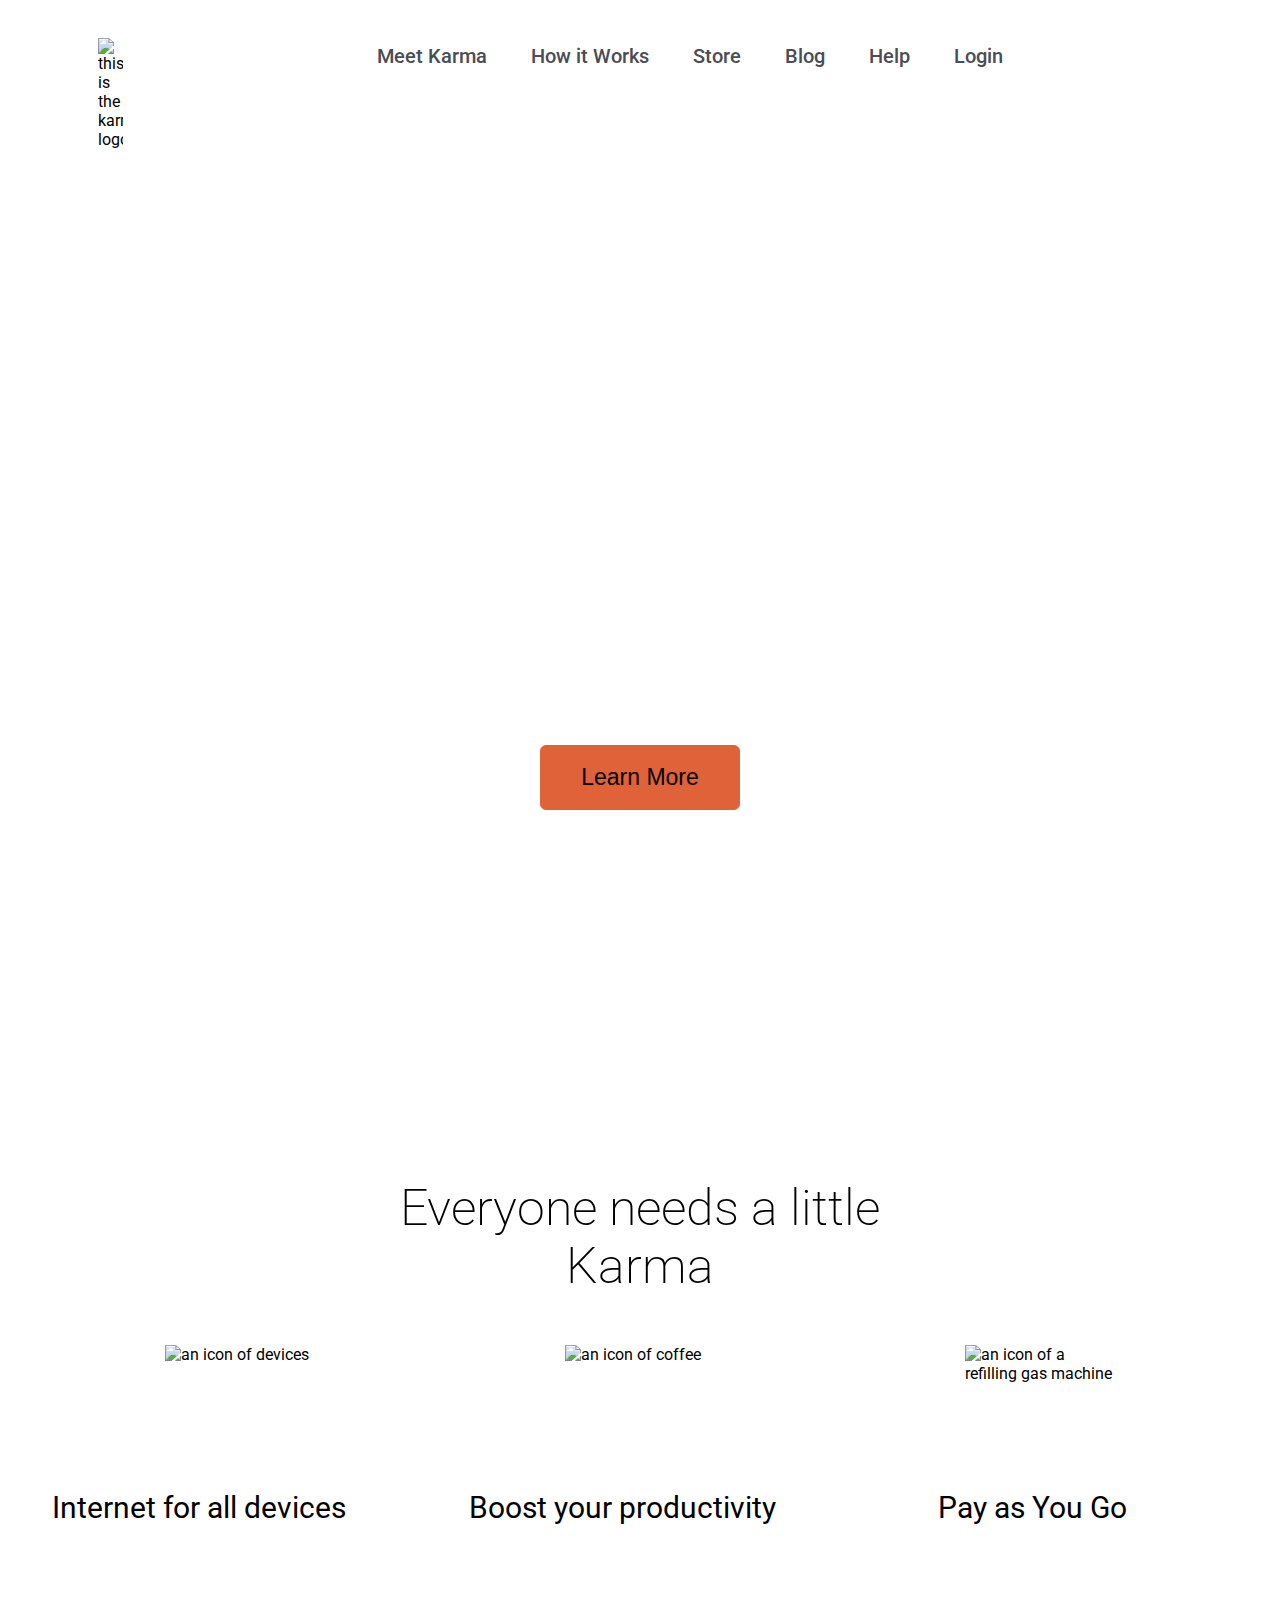
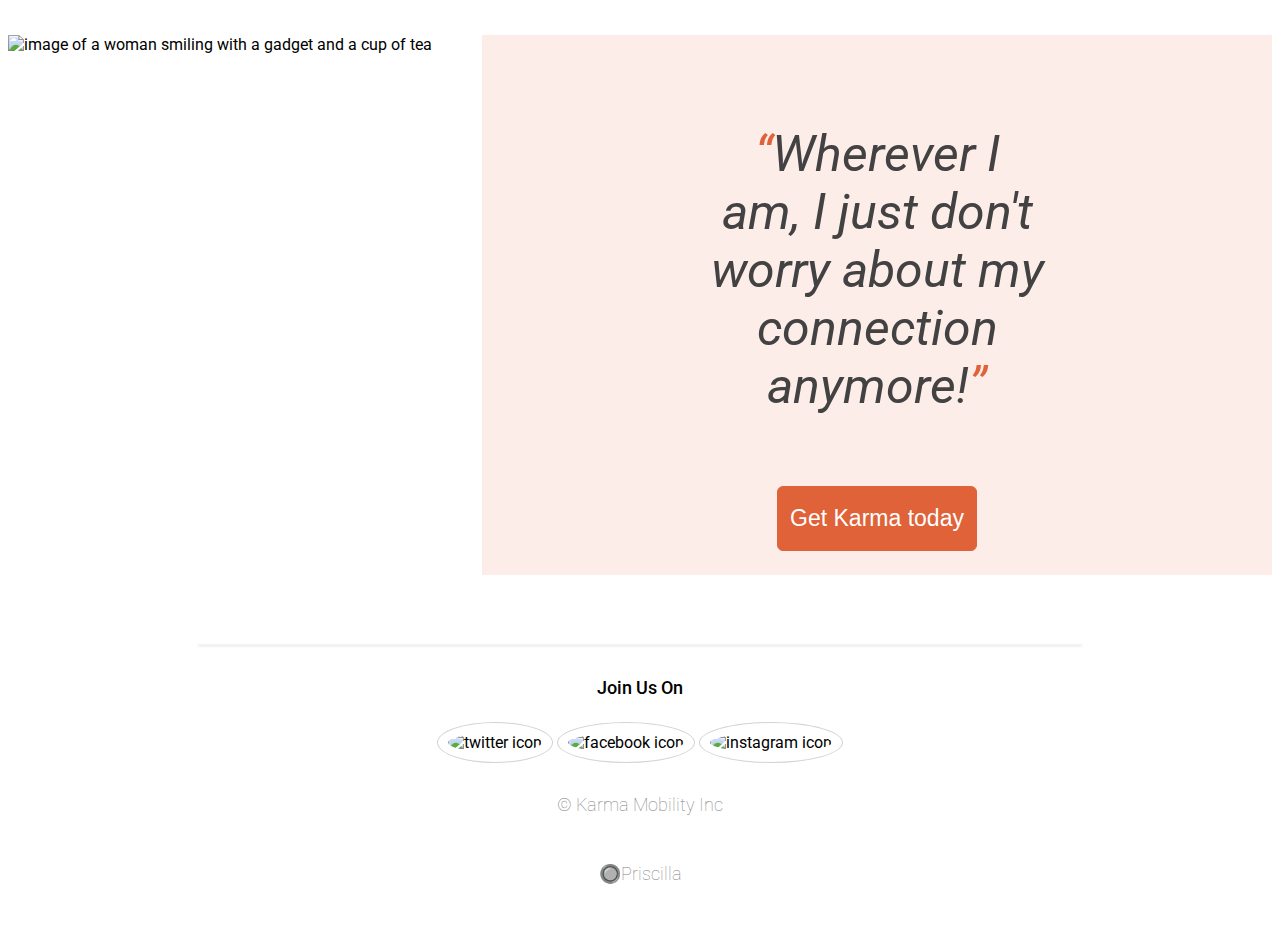
==== commit 2be5753e: "Corrected errors in html and adjusted css properties for large screen media queries" ====
--- a/index.html
+++ b/index.html
@@ -38,7 +38,9 @@
           </ul>
         </nav>
 
-       <a href="store.html" target="_blank"> <img class="menu-hamburger" src="level-3/menu-hamburger.svg" /> </a>
+        <a href="store.html" target="_blank">
+          <img class="menu-hamburger" src="level-3/menu-hamburger.svg" />
+        </a>
       </div>
     </header>
 
@@ -48,7 +50,7 @@
       <!------------------SECTION 1---------------->
       <section class="section_1">
         <div>
-          <h1>Introducing <br>Karma</h1>
+          <h1>Introducing <br />Karma</h1>
           <h3>Bring WiFi with you, everywhere you go.</h3>
         </div>
 
@@ -60,7 +62,10 @@
       <!------------------SECTION 2---------------->
 
       <section class="section_2">
-        <h1>Everyone needs a little <br> Karma</h1>
+        <h1>
+          Everyone needs a little <br />
+          Karma
+        </h1>
 
         <div class="main-sect2-container">
           <div class="sub-sect2-box1">
@@ -81,15 +86,18 @@
       </section>
 
       <!------------------ONLY DISPLAYED ON MEDIA QUERIES ---------------->
-       <div  class="icon-display-for-media-queries-only">
-      <img src="img/icon-devices.svg" alt="an icon of devices" />
-      <h4 class="internet-query">Internet for all devices</h4>
-      <img src="img/icon-coffee.svg" alt="an icon of coffee" />
-      <h4 class="productivity-query">Boost your productivity</h4>
-      <img src="img/icon-refill.svg" alt="an icon of a refilling gas machine" />
-      <h4 class="Pay-query">Pay as You Go</h4>
-       <div>
- 
+      <div class="icon-display-for-media-queries-only">
+        <img src="img/icon-devices.svg" alt="an icon of devices" />
+        <h4 class="internet-query">Internet for all devices</h4>
+        <img src="img/icon-coffee.svg" alt="an icon of coffee" />
+        <h4 class="productivity-query">Boost your productivity</h4>
+        <img
+          src="img/icon-refill.svg"
+          alt="an icon of a refilling gas machine"
+        />
+        <h4 class="Pay-query">Pay as You Go</h4>
+      </div>
+
       <!------------------SECTION 3---------------->
 
       <section class="section_3">
--- a/css/style.css
+++ b/css/style.css
@@ -77,7 +77,8 @@
   height: 50px;
   border-radius: 6px;
   border: 1px solid hsl(15, 73%, 55%);
-  font-size: 23px;
+  font-size: 19px;
+  font-weight: 500;
   margin-bottom: 50px;
 }
 
@@ -192,14 +193,13 @@
 
 /*---------------BREAKPOINT SECTION ------------------*/
 
-@media (min-width: 565px) {
+@media (min-width: 768px) {
   header {
     box-sizing: border-box;
     display: grid;
     grid-template-columns: 0.5fr 0.5fr;
     width: 100%;
     padding-left: 60px;
-    background-color: red;
   }
 
   header img {
@@ -447,7 +447,6 @@
     grid-template-columns: 0.5fr 0.5fr;
     width: 100%;
     padding-left: 60px;
-    background-color: blue;
   }
 
   header img {
@@ -584,14 +583,17 @@
     display: flex;
     flex-direction: row;
     width: 100%;
+    margin-top: 70px;
   }
 
   .section_3 img {
-    width: 800;
+    width: 60%;
+    height: 60vh;
   }
 
   .sub-sect3-box {
     width: fit-content;
+    height: 60vh;
     display: grid;
     grid-template-rows: 1fr 1fr;
     justify-items: center;
@@ -629,7 +631,7 @@
 
   hr {
     margin-top: 70px;
-    width: 100%;
+    width: 70%;
     border: none;
     height: 0.5px;
     background-color: lightgray;
